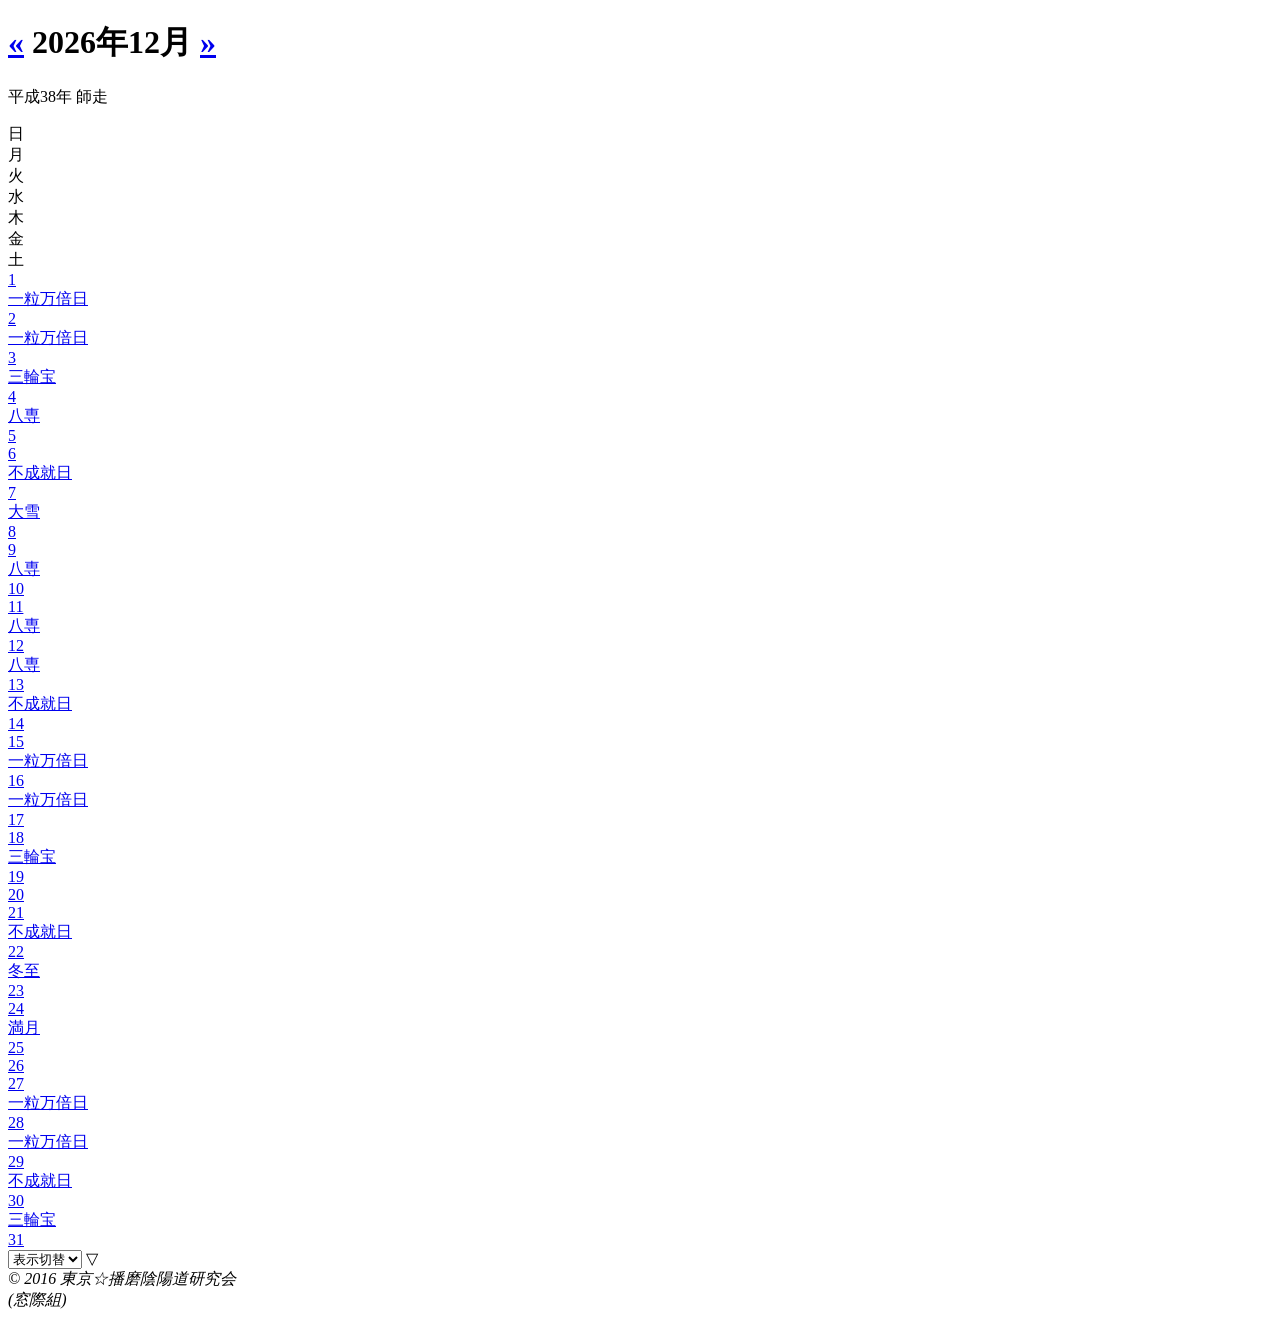
==== month.html @ 5d5a74a8 "Updates" ====
<!DOCTYPE html>
<html>
    <head>
        <title>播磨国陰陽暦</title>
        <meta http-equiv="Content-Type" content="text/html; charset=UTF-8" />
        <meta name="viewport" content="width=device-width, initial-scale=1, user-scalable=no" />
        <link rel="icon" type="image/png" href="/favicon.png">
        <link rel="apple-touch-icon" sizes="180x180" href="/favicon.png" />
        <link rel="stylesheet" type="text/css" href="koyomi.css" />
        <link rel="stylesheet" type="text/css" href="month.css" />
        <script type="text/javascript" src="hammer.min.js"></script>
    </head>
    <body>
        <div id="koyomi">
            <h1>
                <a href="#" class="navi" id="prev">&laquo;</a>
                <span class="current gotoCurrent" id="current"></span>
                <a href="#" class="navi" id="next">&raquo;</a>
            </h1>
            <p class="old"><span class="gotoCurrent" id="jaYearMonth"></span></p>
            
            <div id="monthlyCalendar">
            </div>
            
            <div id="modeContainer">
                <select id="mode">
                    <option value="">表示切替</option>
                    <option value="六輝">六輝</option>
                    <option value="干支">干支</option>
                    <option value="九星">九星</option>
                    <option value="直">直</option>
                    <option value="宿">宿</option>
                    <option value="納音">納音</option>
                </select>
                <label for="mode">▽</label>
            </div>
        </div>
        
        <address>&copy; 2016 東京☆播磨陰陽道研究会<br />(窓際組)</address>

        <script type="text/javascript" src="monthly.bundle.js"></script>
    </body>
</html>
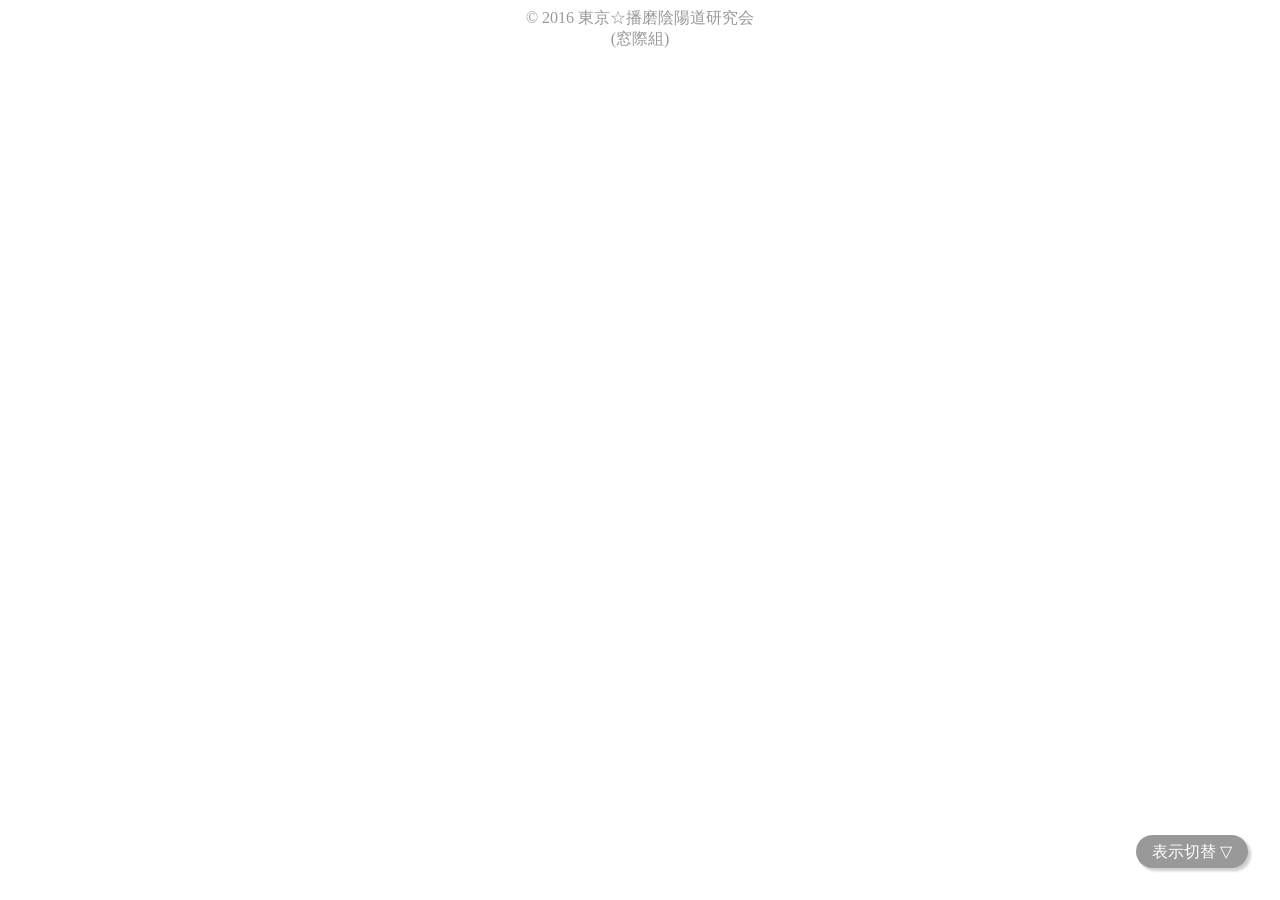
==== commit a1746c1d: "Updates" ====
--- a/month.html
+++ b/month.html
@@ -7,17 +7,13 @@
         <link rel="icon" type="image/png" href="/favicon.png">
         <link rel="apple-touch-icon" sizes="180x180" href="/favicon.png" />
         <link rel="stylesheet" type="text/css" href="koyomi.css" />
-        <link rel="stylesheet" type="text/css" href="month.css" />
-        <script type="text/javascript" src="hammer.min.js"></script>
+        <link rel="stylesheet" type="text/css" href="index.css" />
+        <link rel="stylesheet" type="text/css" href="Button.css" />
+        <link rel="stylesheet" type="text/css" href="OldDateMonth.css" />
     </head>
     <body>
         <div id="koyomi">
-            <h1>
-                <a href="#" class="navi" id="prev">&laquo;</a>
-                <span class="current gotoCurrent" id="current"></span>
-                <a href="#" class="navi" id="next">&raquo;</a>
-            </h1>
-            <p class="old"><span class="gotoCurrent" id="jaYearMonth"></span></p>
+            <div id="old-date-month"></div>
             
             <div id="monthlyCalendar">
             </div>
--- a/koyomi.css
+++ b/koyomi.css
@@ -0,0 +1,43 @@
+body {
+    color: #666666;
+    font-family: "Times New Roman", "Hiragino Gothic ProN", sans-serif;
+}
+#koyomi {
+    text-align: center;
+}
+#koyomi a:link,
+.box:link {
+    text-decoration: none;
+}
+#koyomi a:hover,
+.box:hover {
+    background-color: #cccccc;
+}
+.keyNumber {
+    font-size: 1.5em;
+}
+address {
+    font-style: normal;
+    color: #999999;
+    text-align: center;
+}
+@media (min-width: 769px) {
+    /* PC・タブレット用表示 */
+    .header, .footer {
+        margin: 1em;
+        width: 6.5em;
+    }
+    address {
+        font-size: 1em;
+    }
+}
+@media (max-width: 768px) {
+    /* モバイル用デザイン */
+    .header, .footer {
+        margin: 5vw;
+        width: 26vw;
+    }
+    address {
+        font-size: 4vw;
+    }
+}
--- a/index.css
+++ b/index.css
@@ -0,0 +1,363 @@
+#footer-container {
+    text-align: center;
+}
+#gotoMonth {
+    position: absolute;
+}
+#today {
+    display: inline-block;
+}
+#koyomi a#today:hover {
+    background-color: transparent;
+}
+.box {
+    box-shadow: 3px 3px 3px rgba(0,0,0,0.2);
+    line-height: 1.0;
+}
+a.box:nth-child(2n):hover {
+    background-color:#333333;
+}
+.box {
+    background-color: #666666;
+    color: white;
+    display: inline-block;
+    position: relative;
+}
+.box .title {
+    color: #cccccc;
+    text-align: left;
+}
+.box div:last-child {
+    font-weight: bold;
+    position: absolute;
+    text-align: right;
+}
+.box:nth-child(2n+1) {
+    background-color: #999999;
+}
+.box:nth-child(2n+1) .title {
+    color: white;
+}
+#tags .tag {
+    border: 1px solid black;
+    border-radius: 3px;
+    box-shadow: 0px 1px 2px rgba(0,0,0,0.2);
+    display: inline-block;
+    padding: 0.2em 0.5em;
+}
+#tags .nijuShisekki {
+    background-color: #ddffdd;
+    border-color: green;
+    color: darkgreen;
+}
+#tags .goodDay {
+    background-color: #ddddff;
+    border-color: blue;
+    color: darkblue;
+}
+#tags .badDay {
+    background-color: #dddddd;
+    border-color: darkgray;
+    color: gray;
+}
+#toolbar {
+    background-color: #666666;
+    position: fixed;
+    top: -16.6vw;
+    left: 0;
+    opacity: 0;
+    transition: all 0.25s;
+    z-index: 2;
+    width: 100%;
+}
+#toolbar.visible {
+    top: 0;
+    opacity: 1;
+}
+#toolbar .box {
+    padding: 0;
+    margin: 0;
+    display: block;
+    float: left;
+    width: 16.6vw;
+    height: 16.6vw;
+}
+#explanation {
+    background-color: #eeeeee;
+    border: 1px solid #cccccc;
+    padding: 1em;
+}
+#explanation h2 {
+    float: left;
+    font-size: 2em;
+    margin: 0 0.5em 0 0;
+    text-align: right;
+    vertical-align: top;
+}
+#explanation p {
+    margin: 0;
+    padding: 0;
+    vertical-align: bottom;
+}
+#explanation table {
+    border: 2px solid #333333;
+    border-collapse: collapse;
+    clear: both;
+    color: #333333;
+    margin: 1em 0 0 0;
+    width: 100%;
+}
+#explanation td,
+#explanation th {
+    background-color: white;
+    border: 1px solid #666666;
+}
+#explanation th {
+    font-size: 1.5em;
+    line-height: 1.0;
+    padding: 0.15em;
+    vertical-align: center;
+    white-space: nowrap;
+}
+#explanation hr {
+    clear: both;
+    border: none;
+    border-bottom: 1px dotted #999999;
+}
+#explanation .ruby {
+    font-size: 0.5em;
+    position: relative;
+    z-index: 1;
+}
+.marked {
+    background-color: yellow;
+}
+#top-container {
+    position: fixed;
+}
+
+/* month */
+#monthlyCalendar {
+    display: table;
+    border-collapse: collapse;
+    table-layout: fixed;
+    width: 100%;
+}
+.week {
+    display: table-row;
+}
+.week:first-child { height: auto; }
+.dayOfWeek {
+    border-bottom: 1px solid #999999;
+    display: table-cell;
+}
+.week .dateContainer {
+    display: table-cell;
+    vertical-align: top;
+}
+.week > * { color: #333333; }
+.week > *:nth-child(1) { color: #ff6633; }
+.week > *:nth-child(7) { color: #3366ff; }
+.newmoon .date {
+    background-color: #333333;
+    color: white;
+}
+#monthlyCalendar .date {
+    border: 2px solid transparent;
+    margin: 0 auto;
+}
+#monthlyCalendar .fullmoon .date {
+    background-color: white;
+    border: 2px solid #333333;
+    color: #333333;
+}
+.today {
+    background-color: #eeeeee;
+}
+.today .date {
+    font-weight: bold;
+    text-decoration: underline;
+}
+#monthlyCalendar .tag {
+    color: #666666;
+    display: inline-block;
+    overflow: hidden;
+    white-space: nowrap;
+    width: 4em;
+}
+#monthlyCalendar .sekku,
+#monthlyCalendar .zassetsu {
+    color: #ff6633;
+}
+#monthlyCalendar .nijuShisekki {
+    background-color: #ddffdd;
+}
+#monthlyCalendar .goodDay {
+    background-color: #ddddff;
+}
+#monthlyCalendar .badDay {
+    color: #cccccc;
+}
+#modeContainer {
+    position: fixed;
+    
+    background-color: #999999;
+    border-radius: 2em;
+    box-shadow: 3px 3px 3px rgba(0,0,0,0.2);
+    color: white;
+}
+#mode {
+    -moz-appearance: none;
+    -webkit-appearance: none;
+    appearance: none;
+
+    background-color: transparent;
+    border: none;
+    color: inherit;
+    font: inherit;
+    margin: 0;
+    padding: 0.5em 1.5em 0.5em 1em;
+    text-align: center;
+}
+#modeContainer label {
+    margin: 0 1em 0 -1.5em;
+}
+
+@media (min-width: 769px) {
+    /* PC・タブレット用表示 */
+    #gotoMonth {
+        left: 2em;
+        top: 2em;
+    }
+    #gotoMonth a {
+        font-size: 1.5em;
+    }
+    .box {
+        font-size: 1.8em;
+        margin: 0.3em;
+        padding: 0.1em;
+        width: 3.2em;
+        height: 3.2em;
+    }
+    .box .title {
+        font-size: 0.75em;
+    }
+    .box div:last-child {
+        right: 0.1em;
+        bottom: 0.1em;
+    }
+    #tags {
+        margin: 0.1em auto 1em auto;
+    }
+    #toolbar {
+        width: 42em;
+        margin-left: calc((100% - 42em) / 2);
+        margin-left: -webkit-calc((100% - 42em) / 2);
+        margin-right: auto;
+    }
+    #toolbar .box {
+        width: 16.66%;
+        height: 2em;
+    }
+    #explanation {
+        padding: 1em 3em;
+        margin: 2em auto;
+        width: 36em;
+    }
+    #explanation hr {
+        margin: 1em -1.5em;
+    }
+    #top-container {
+        right: 2em;
+        bottom: 2em;
+    }
+
+    /* month */
+    .month #old-date-month {
+        margin-top: 1.5em;
+    }
+    #koyomi {
+        margin: 0 2em;
+    }
+    .week .dateContainer {
+        font-size: 2vh;
+        height: 12vh;
+    }
+    #monthlyCalendar .date {
+        border-radius: 7vh;
+        font-size: 4vh;
+        line-height: 7vh;
+        width: 7vh;
+        height: 7vh;
+    }
+    #modeContainer {
+        right: 2em;
+        bottom: 2em;
+    }
+}
+@media (max-width: 768px) {
+    /* モバイル用デザイン */
+    #gotoMonth {
+        font-size: 6vw;
+        left: 7vw;
+        top: 6vw;
+    }
+    .box {
+        font-size: 7vw;
+        margin: 2vw;
+        padding: 1vw;
+        width: 24vw;
+        height: 24vw;
+    }
+    .box .title {
+        font-size: 5vw;
+    }
+    .box div:last-child {
+        right: 1vw;
+        bottom: 1vw;
+    }
+    #tags {
+        margin: 1vw auto;
+    }
+    #toolbar .nattin {
+        white-space: nowrap;
+        width: 2em;
+        overflow: hidden;
+    }
+    #explanation {
+        margin: 5vw;
+        width: auto;
+    }
+    #explanation hr {
+        margin: 1em 0;
+    }
+    #top-container {
+        left: 7vw;
+        bottom: 7vw;
+    }
+    #top-container .button__link {
+        font-size: 5vw;
+    }
+
+    /* month */
+    .month #old-date-month {
+        margin-top: 8vw;
+    }
+    .week .dateContainer {
+        font-size: 3vw;
+        height: 18vw;
+    }
+    #monthlyCalendar .date {
+        border-radius: 11vw;
+        font-size: 6vw;
+        line-height: 11vw;
+        width: 11vw;
+        height: 11vw;
+    }
+    #modeContainer {
+        font-size: 4vw;
+        right: 7vw;
+        bottom: 7vw;
+    }
+}
+
--- a/Button.css
+++ b/Button.css
@@ -0,0 +1,30 @@
+.button {
+    background-color: #999999;
+    box-shadow: 3px 3px 3px rgba(0,0,0,0.2);
+    color: white;
+    display: inline-block;
+    font-family: "Times New Roman", "Hiragino Gothic ProN", sans-serif;
+    text-align: center;
+    text-decoration: none;
+}
+@media (min-width: 769px) {
+    /* PC・タブレット用表示 */
+    .button {
+        border-radius: 1em;
+        font-size: 1.5em;
+        margin: -1em 0.5em;
+        padding: -1em;
+        width: 1.5em;
+        height: 1.5em;
+    }
+}
+@media (max-width: 768px) {
+    /* モバイル用デザイン */
+    .button {
+        border-radius: 8vw;
+        font-size: 6vw;
+        margin-top: 3vw;
+        width: 9vw;
+        height: 9vw;
+    }
+}
--- a/OldDateMonth.css
+++ b/OldDateMonth.css
@@ -0,0 +1,51 @@
+.old-date-month {
+    font-family: "Times New Roman", "Hiragino Gothic ProN", sans-serif;
+    text-align: center;
+}
+.old-date-month__caption {
+    color: #333333;
+    font-weight: bold;
+    margin: 0;
+    margin-top: 0;
+}
+.old-date-month__caption .old-date-month__current {
+    margin: 0;
+    line-height: 1em;
+}
+.old-date-month__keyNumber {
+    font-size: 1.5em;
+}
+.old-date-month__old {
+    color: #666666;
+    margin: 0;
+}
+.old-date-month--dayOfWeek0 { color: #ff6633; }
+.old-date-month--dayOfWeek6 { color: #3366ff; }
+@media (min-width: 769px) {
+    /* PC・タブレット用表示 */
+    .old-date-month__caption .old-date-month__current {
+        font-size: 2em;
+    }
+    .old-date-month__old {
+        font-size: 1.5em;
+        margin-bottom: 1em;
+    }
+}
+@media (max-width: 768px) {
+    /* モバイル用デザイン */
+    .old-date-month__prev {
+        float: left;
+        margin-left: 5vw;
+    }
+    .old-date-month__next {
+        float: right;
+        margin-right: 5vw;
+    }
+    .old-date-month__caption .old-date-month__current {
+        font-size: 8vw;
+    }
+    .old-date-month__old {
+        font-size: 6vw;
+        margin-bottom: 3vw;
+    }
+}
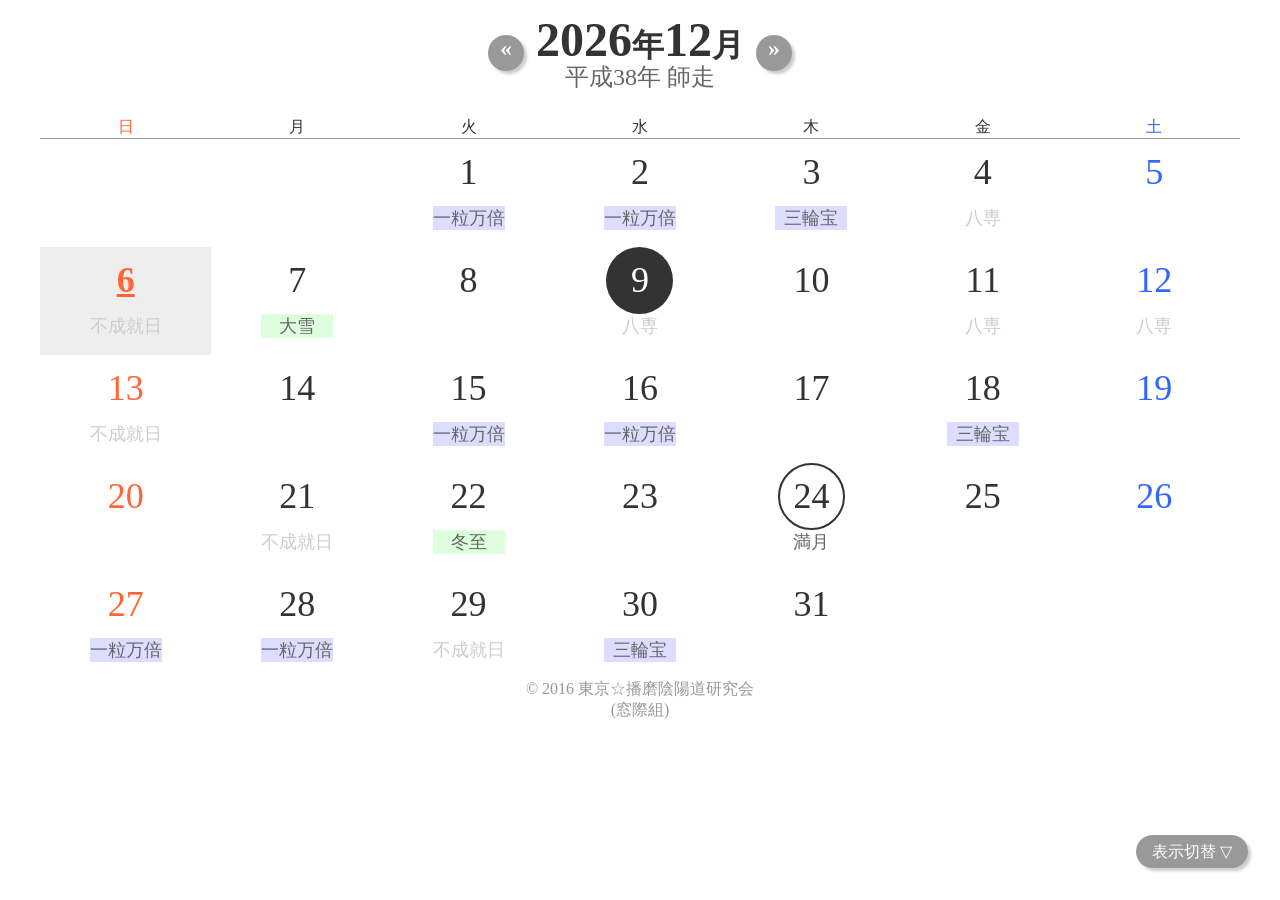
==== commit a53cc6eb: "Updates" ====
--- a/month.html
+++ b/month.html
@@ -32,7 +32,7 @@
             </div>
         </div>
         
-        <address>&copy; 2016 東京☆播磨陰陽道研究会<br />(窓際組)</address>
+        <div id="copyright-box"></div>
 
         <script type="text/javascript" src="monthly.bundle.js"></script>
     </body>
--- a/koyomi.css
+++ b/koyomi.css
@@ -5,12 +5,10 @@
 #koyomi {
     text-align: center;
 }
-#koyomi a:link,
-.box:link {
+#koyomi a:link {
     text-decoration: none;
 }
-#koyomi a:hover,
-.box:hover {
+#koyomi a:hover {
     background-color: #cccccc;
 }
 .keyNumber {
--- a/index.css
+++ b/index.css
@@ -9,34 +9,6 @@
 }
 #koyomi a#today:hover {
     background-color: transparent;
-}
-.box {
-    box-shadow: 3px 3px 3px rgba(0,0,0,0.2);
-    line-height: 1.0;
-}
-a.box:nth-child(2n):hover {
-    background-color:#333333;
-}
-.box {
-    background-color: #666666;
-    color: white;
-    display: inline-block;
-    position: relative;
-}
-.box .title {
-    color: #cccccc;
-    text-align: left;
-}
-.box div:last-child {
-    font-weight: bold;
-    position: absolute;
-    text-align: right;
-}
-.box:nth-child(2n+1) {
-    background-color: #999999;
-}
-.box:nth-child(2n+1) .title {
-    color: white;
 }
 #tags .tag {
     border: 1px solid black;
@@ -59,75 +31,6 @@
     background-color: #dddddd;
     border-color: darkgray;
     color: gray;
-}
-#toolbar {
-    background-color: #666666;
-    position: fixed;
-    top: -16.6vw;
-    left: 0;
-    opacity: 0;
-    transition: all 0.25s;
-    z-index: 2;
-    width: 100%;
-}
-#toolbar.visible {
-    top: 0;
-    opacity: 1;
-}
-#toolbar .box {
-    padding: 0;
-    margin: 0;
-    display: block;
-    float: left;
-    width: 16.6vw;
-    height: 16.6vw;
-}
-#explanation {
-    background-color: #eeeeee;
-    border: 1px solid #cccccc;
-    padding: 1em;
-}
-#explanation h2 {
-    float: left;
-    font-size: 2em;
-    margin: 0 0.5em 0 0;
-    text-align: right;
-    vertical-align: top;
-}
-#explanation p {
-    margin: 0;
-    padding: 0;
-    vertical-align: bottom;
-}
-#explanation table {
-    border: 2px solid #333333;
-    border-collapse: collapse;
-    clear: both;
-    color: #333333;
-    margin: 1em 0 0 0;
-    width: 100%;
-}
-#explanation td,
-#explanation th {
-    background-color: white;
-    border: 1px solid #666666;
-}
-#explanation th {
-    font-size: 1.5em;
-    line-height: 1.0;
-    padding: 0.15em;
-    vertical-align: center;
-    white-space: nowrap;
-}
-#explanation hr {
-    clear: both;
-    border: none;
-    border-bottom: 1px dotted #999999;
-}
-#explanation .ruby {
-    font-size: 0.5em;
-    position: relative;
-    z-index: 1;
 }
 .marked {
     background-color: yellow;
@@ -232,40 +135,12 @@
     #gotoMonth a {
         font-size: 1.5em;
     }
-    .box {
-        font-size: 1.8em;
-        margin: 0.3em;
-        padding: 0.1em;
-        width: 3.2em;
-        height: 3.2em;
-    }
-    .box .title {
-        font-size: 0.75em;
-    }
-    .box div:last-child {
-        right: 0.1em;
-        bottom: 0.1em;
-    }
     #tags {
         margin: 0.1em auto 1em auto;
     }
-    #toolbar {
+    #explanation {
+        margin: 2em auto;
         width: 42em;
-        margin-left: calc((100% - 42em) / 2);
-        margin-left: -webkit-calc((100% - 42em) / 2);
-        margin-right: auto;
-    }
-    #toolbar .box {
-        width: 16.66%;
-        height: 2em;
-    }
-    #explanation {
-        padding: 1em 3em;
-        margin: 2em auto;
-        width: 36em;
-    }
-    #explanation hr {
-        margin: 1em -1.5em;
     }
     #top-container {
         right: 2em;
@@ -302,34 +177,12 @@
         left: 7vw;
         top: 6vw;
     }
-    .box {
-        font-size: 7vw;
-        margin: 2vw;
-        padding: 1vw;
-        width: 24vw;
-        height: 24vw;
-    }
-    .box .title {
-        font-size: 5vw;
-    }
-    .box div:last-child {
-        right: 1vw;
-        bottom: 1vw;
-    }
     #tags {
         margin: 1vw auto;
-    }
-    #toolbar .nattin {
-        white-space: nowrap;
-        width: 2em;
-        overflow: hidden;
     }
     #explanation {
         margin: 5vw;
         width: auto;
-    }
-    #explanation hr {
-        margin: 1em 0;
     }
     #top-container {
         left: 7vw;
